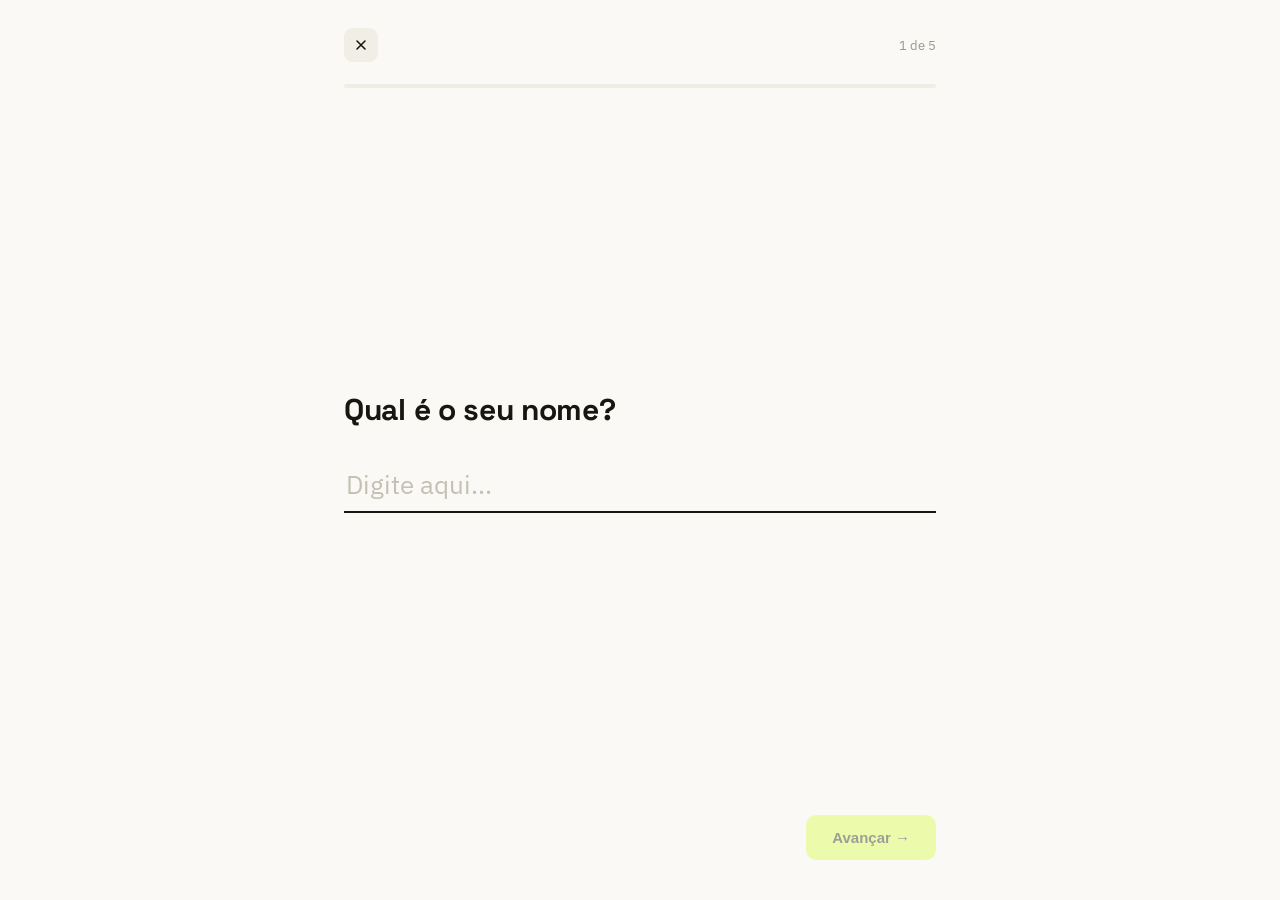
==== form.html @ 0284e6f6 "Add files via upload" ====
<!doctype html>
<html lang="pt-BR">
<head>
<meta charset="utf-8">
<meta name="viewport" content="width=device-width, initial-scale=1">
<title>Trackto — Falar com o time</title>
<link rel="stylesheet" href="https://fonts.googleapis.com/css2?family=Space+Grotesk:wght@500;600;700&family=IBM+Plex+Sans:wght@400;500;600&display=swap">
<style>
  :root{ --accent:#D7FF3D; }
  body{margin:0;background:#FAF9F6;font-family:'IBM Plex Sans',sans-serif;color:#161810;}
  *{box-sizing:border-box;}
  a{color:inherit;text-decoration:none;}
  .fq-input{width:100%;border:none;border-bottom:2px solid #E2DED0;background:transparent;font-family:'IBM Plex Sans',sans-serif;font-size:26px;padding:10px 2px;outline:none;color:#161810;}
  .fq-input:focus{border-bottom-color:#161810;}
  .fq-input::placeholder{color:#C4C0B2;}
  .fq-step{animation:fqIn .4s cubic-bezier(.16,1,.3,1) both;}
  @keyframes fqIn{from{opacity:0;transform:translateY(10px);}to{opacity:1;transform:translateY(0);}}
  @media (prefers-reduced-motion:reduce){.fq-step{animation:none;}}
  @media (max-width:640px){.fq-input{font-size:21px;}.fq-question{font-size:24px !important;}}
  [data-step]{display:none;}
  [data-step].active{display:block;}
  button:disabled{opacity:.4;cursor:not-allowed;}
</style>
</head>
<body>

<div style="width:100%;min-height:100vh;background:#FAF9F6;display:flex;flex-direction:column;">

  <!-- topo: fechar + progresso -->
  <div style="max-width:640px;width:100%;margin:0 auto;padding:28px 24px 0;">
    <div style="display:flex;align-items:center;justify-content:space-between;margin-bottom:22px;">
      <a href="index.html" aria-label="Voltar pro site" style="width:34px;height:34px;border-radius:9px;background:#F0EEE5;display:flex;align-items:center;justify-content:center;">
        <svg width="16" height="16" viewBox="0 0 16 16" fill="none" xmlns="http://www.w3.org/2000/svg" aria-hidden="true"><path d="M12 4L4 12M4 4L12 12" stroke="#161810" stroke-width="1.6" stroke-linecap="round"></path></svg>
      </a>
      <span id="stepLabel" style="font-size:13px;color:#9A978A;">1 de 5</span>
    </div>
    <div style="height:4px;background:#EFEDE4;border-radius:999px;overflow:hidden;">
      <div id="progressBar" style="height:100%;border-radius:999px;transition:width .35s ease;width:20%;background:var(--accent);"></div>
    </div>
  </div>

  <!-- conteúdo -->
  <div style="flex:1;display:flex;align-items:center;">
    <div style="max-width:640px;width:100%;margin:0 auto;padding:56px 24px;">

      <div class="fq-step" data-step="0">
        <p class="fq-question" style="font-family:'Space Grotesk',sans-serif;font-weight:700;font-size:30px;letter-spacing:-0.01em;margin:0 0 28px;">Qual é o seu nome?</p>
        <input class="fq-input" data-field="nome" type="text" placeholder="Digite aqui..." autofocus>
      </div>

      <div class="fq-step" data-step="1">
        <p class="fq-question" style="font-family:'Space Grotesk',sans-serif;font-weight:700;font-size:30px;letter-spacing:-0.01em;margin:0 0 28px;">Qual o seu melhor e-mail, <span id="firstNameOut1">tudo bem</span>?</p>
        <input class="fq-input" data-field="email" type="email" placeholder="voce@agencia.com.br">
      </div>

      <div class="fq-step" data-step="2">
        <p class="fq-question" style="font-family:'Space Grotesk',sans-serif;font-weight:700;font-size:30px;letter-spacing:-0.01em;margin:0 0 28px;">Qual o nome da sua agência?</p>
        <input class="fq-input" data-field="agencia" type="text" placeholder="Nome da agência">
      </div>

      <div class="fq-step" data-step="3">
        <p class="fq-question" style="font-family:'Space Grotesk',sans-serif;font-weight:700;font-size:30px;letter-spacing:-0.01em;margin:0 0 28px;">Quantas contas ativas vocês gerenciam hoje?</p>
        <input class="fq-input" data-field="contas" type="text" inputmode="numeric" placeholder="Ex: 12">
      </div>

      <div class="fq-step" data-step="4">
        <p class="fq-question" style="font-family:'Space Grotesk',sans-serif;font-weight:700;font-size:30px;letter-spacing:-0.01em;margin:0 0 10px;">Qual o seu WhatsApp?</p>
        <p style="font-size:14px;color:#9A978A;margin:0 0 22px;">Opcional — é só se quiser agilizar o contato.</p>
        <input class="fq-input" data-field="whatsapp" type="tel" placeholder="(00) 00000-0000">
      </div>

      <div class="fq-step" data-step="5">
        <p style="font-family:'Space Grotesk',sans-serif;font-weight:700;font-size:30px;letter-spacing:-0.01em;margin:0 0 26px;">Confere se tá tudo certo:</p>
        <div style="display:flex;flex-direction:column;gap:14px;margin-bottom:8px;">
          <div style="display:flex;justify-content:space-between;border-bottom:1px solid #E7E3D9;padding-bottom:10px;"><span style="font-size:13px;color:#9A978A;">Nome</span><span id="reviewNome" style="font-size:15px;font-weight:500;">—</span></div>
          <div style="display:flex;justify-content:space-between;border-bottom:1px solid #E7E3D9;padding-bottom:10px;"><span style="font-size:13px;color:#9A978A;">E-mail</span><span id="reviewEmail" style="font-size:15px;font-weight:500;">—</span></div>
          <div style="display:flex;justify-content:space-between;border-bottom:1px solid #E7E3D9;padding-bottom:10px;"><span style="font-size:13px;color:#9A978A;">Agência</span><span id="reviewAgencia" style="font-size:15px;font-weight:500;">—</span></div>
          <div style="display:flex;justify-content:space-between;border-bottom:1px solid #E7E3D9;padding-bottom:10px;"><span style="font-size:13px;color:#9A978A;">Contas ativas</span><span id="reviewContas" style="font-size:15px;font-weight:500;">—</span></div>
          <div style="display:flex;justify-content:space-between;padding-bottom:2px;"><span style="font-size:13px;color:#9A978A;">WhatsApp</span><span id="reviewWhatsapp" style="font-size:15px;font-weight:500;">—</span></div>
        </div>
      </div>

      <div class="fq-step" data-step="6" style="text-align:center;">
        <div style="width:56px;height:56px;border-radius:999px;background:var(--accent);display:flex;align-items:center;justify-content:center;margin:0 auto 22px;">
          <svg width="26" height="26" viewBox="0 0 26 26" fill="none" xmlns="http://www.w3.org/2000/svg" aria-hidden="true"><path d="M5 13.5L10.5 19L21 7" stroke="#161810" stroke-width="2.2" stroke-linecap="round" stroke-linejoin="round"></path></svg>
        </div>
        <p style="font-family:'Space Grotesk',sans-serif;font-weight:700;font-size:26px;letter-spacing:-0.01em;margin:0 0 12px;">Recebido, <span id="firstNameOut2">tudo bem</span>!</p>
        <p style="font-size:15px;color:#6B6A5F;margin:0 0 28px;">O time da Trackto entra em contato em breve pelo e-mail ou WhatsApp que você deixou. Enquanto isso, é só chamar a gente direto:</p>
        <div style="display:flex;gap:10px;justify-content:center;flex-wrap:wrap;margin-bottom:20px;">
          <a href="https://wa.me/5500000000000" target="_blank" rel="noopener noreferrer" style="display:inline-flex;align-items:center;gap:8px;background:#161810;color:#FAF9F6;padding:13px 22px;border-radius:10px;font-weight:600;font-size:14px;">
            <svg width="16" height="16" viewBox="0 0 24 24" fill="none" xmlns="http://www.w3.org/2000/svg" aria-hidden="true"><path d="M12 3C7.03 3 3 7.03 3 12C3 13.63 3.43 15.16 4.19 16.48L3 21L7.65 19.84C8.93 20.53 10.42 20.92 12 20.92C16.97 20.92 21 16.9 21 11.92C21 6.95 16.97 3 12 3Z" stroke="#FAF9F6" stroke-width="1.6" stroke-linejoin="round"></path><path d="M8.7 8.3C8.9 7.9 9.2 7.9 9.4 7.9C9.6 7.9 9.8 7.9 9.9 8.2C10.1 8.6 10.5 9.6 10.6 9.7C10.7 9.9 10.7 10.1 10.6 10.3C10.4 10.7 10.1 10.9 10 11.1C9.9 11.2 9.8 11.4 9.9 11.6C10.4 12.5 11 13.2 11.9 13.7C12.1 13.8 12.3 13.8 12.4 13.6C12.6 13.4 12.9 13.1 13.1 12.9C13.3 12.7 13.4 12.7 13.6 12.8C13.9 12.9 14.9 13.4 15.1 13.5C15.3 13.6 15.5 13.7 15.5 13.8C15.6 14.2 15.5 14.7 15.3 15.1C15 15.4 14.5 15.7 14 15.7C13 15.7 11.8 15.3 10.6 14.4C9.1 13.3 8.1 11.9 7.8 11.3C7.6 11 7.4 10.5 7.4 10C7.4 9.4 7.7 8.9 8 8.6C8.2 8.4 8.5 8.3 8.7 8.3Z" fill="#FAF9F6"></path></svg>
            WhatsApp
          </a>
          <a href="https://instagram.com/trackto" target="_blank" rel="noopener noreferrer" style="display:inline-flex;align-items:center;gap:8px;border:1px solid #D8D3C4;padding:13px 22px;border-radius:10px;font-weight:600;font-size:14px;color:#161810;">
            <svg width="16" height="16" viewBox="0 0 24 24" fill="none" xmlns="http://www.w3.org/2000/svg" aria-hidden="true"><rect x="3" y="3" width="18" height="18" rx="5.5" stroke="#161810" stroke-width="1.7"></rect><circle cx="12" cy="12" r="4" stroke="#161810" stroke-width="1.7"></circle><circle cx="17.2" cy="6.8" r="1.15" fill="#161810"></circle></svg>
            Instagram
          </a>
        </div>
        <a href="index.html" style="display:inline-block;font-size:13px;color:#8C897A;font-weight:600;">Voltar pro site</a>
      </div>

    </div>
  </div>

  <!-- navegação -->
  <div id="navRow" style="max-width:640px;width:100%;margin:0 auto;padding:0 24px 40px;display:flex;justify-content:space-between;align-items:center;">
    <button id="backBtn" style="background:none;border:none;font-size:14px;color:#8C897A;font-weight:600;cursor:pointer;padding:10px 4px;visibility:hidden;">Voltar</button>
    <button id="nextBtn" style="background:var(--accent);color:#161810;border:none;padding:14px 26px;border-radius:10px;font-weight:600;font-size:15px;cursor:pointer;">Avançar →</button>
    <button id="submitBtn" style="background:var(--accent);color:#161810;border:none;padding:14px 30px;border-radius:10px;font-weight:600;font-size:15px;cursor:pointer;display:none;">Enviar resposta</button>
  </div>

  <!-- formulário real: envia as respostas pro Apps Script conectado à planilha -->
  <form id="fq-hidden-form" action="https://script.google.com/macros/s/SUBSTITUA_PELO_SEU_ID_DE_IMPLANTACAO/exec" method="POST" target="_blank" style="display:none;">
    <input type="text" name="nome" id="hiddenNome">
    <input type="text" name="email" id="hiddenEmail">
    <input type="text" name="agencia" id="hiddenAgencia">
    <input type="text" name="contas" id="hiddenContas">
    <input type="text" name="whatsapp" id="hiddenWhatsapp">
  </form>

</div>

<script>
  var TOTAL_QUESTIONS = 5;
  var step = 0;
  var values = { nome:'', email:'', agencia:'', contas:'', whatsapp:'' };
  var stepLabels = ['1 de 5','2 de 5','3 de 5','4 de 5','5 de 5','Revisão'];

  var steps = document.querySelectorAll('[data-step]');
  var inputs = document.querySelectorAll('[data-field]');
  var backBtn = document.getElementById('backBtn');
  var nextBtn = document.getElementById('nextBtn');
  var submitBtn = document.getElementById('submitBtn');
  var navRow = document.getElementById('navRow');

  inputs.forEach(function(inp){
    inp.addEventListener('input', function(){ values[inp.dataset.field] = inp.value; });
    inp.addEventListener('keydown', function(e){
      if (e.key === 'Enter') { e.preventDefault(); next(); }
    });
  });

  function firstName(){
    return (values.nome || '').split(' ')[0] || 'tudo bem';
  }

  function canAdvance(){
    if (step === 0) return values.nome.trim().length > 0;
    if (step === 1) return /\S+@\S+\.\S+/.test(values.email);
    return true;
  }

  function render(){
    steps.forEach(function(el){
      el.classList.toggle('active', Number(el.dataset.step) === step);
    });

    document.getElementById('firstNameOut1').textContent = firstName();
    document.getElementById('firstNameOut2').textContent = firstName();

    if (step === 5) {
      document.getElementById('reviewNome').textContent = values.nome || '—';
      document.getElementById('reviewEmail').textContent = values.email || '—';
      document.getElementById('reviewAgencia').textContent = values.agencia || '—';
      document.getElementById('reviewContas').textContent = values.contas || '—';
      document.getElementById('reviewWhatsapp').textContent = values.whatsapp || '—';
    }

    var pct = step >= 6 ? 100 : Math.round((Math.min(step, TOTAL_QUESTIONS) / TOTAL_QUESTIONS) * 100);
    document.getElementById('progressBar').style.width = pct + '%';
    document.getElementById('stepLabel').textContent = step >= 6 ? '' : stepLabels[step];

    backBtn.style.visibility = step === 0 ? 'hidden' : 'visible';
    navRow.style.display = step >= 6 ? 'none' : 'flex';
    nextBtn.style.display = step < 5 ? 'inline-block' : 'none';
    submitBtn.style.display = step === 5 ? 'inline-block' : 'none';
    nextBtn.disabled = !canAdvance();
  }

  function next(){
    if (!canAdvance()) return;
    if (step < 5) { step++; render(); focusActive(); }
  }

  function back(){
    if (step > 0) { step--; render(); focusActive(); }
  }

  function focusActive(){
    var active = document.querySelector('[data-step="' + step + '"] [data-field]');
    if (active) active.focus();
  }

  function submitForm(){
    document.getElementById('hiddenNome').value = values.nome;
    document.getElementById('hiddenEmail').value = values.email;
    document.getElementById('hiddenAgencia').value = values.agencia;
    document.getElementById('hiddenContas').value = values.contas;
    document.getElementById('hiddenWhatsapp').value = values.whatsapp;
    document.getElementById('fq-hidden-form').submit();
    step = 6;
    render();
  }

  nextBtn.addEventListener('click', next);
  backBtn.addEventListener('click', back);
  submitBtn.addEventListener('click', submitForm);

  render();
</script>

</body>
</html>
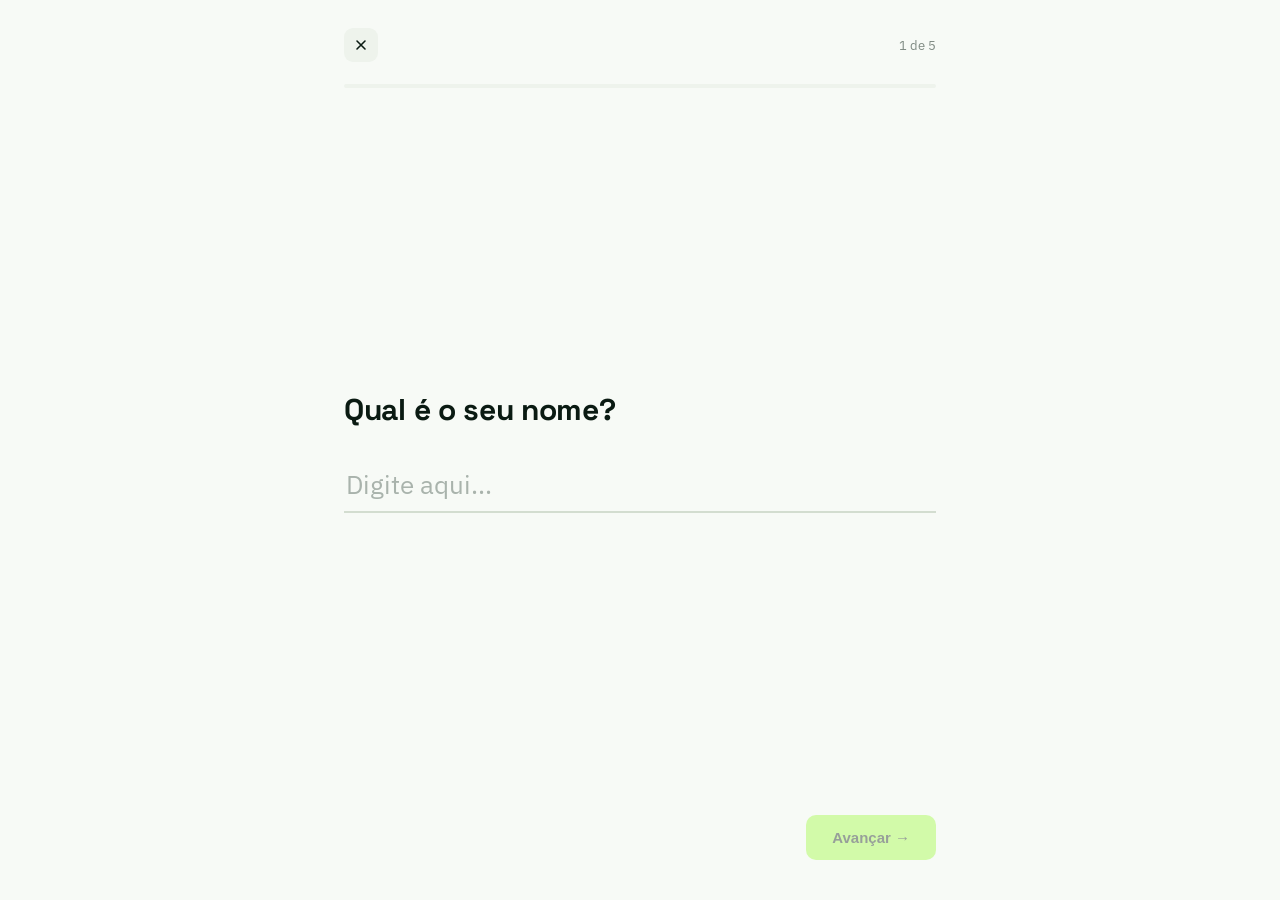
==== commit 7345b96d: "Apply new brand identity: logo, favicons and green palette Adds the Trackto logo to the header, gene" ====
--- a/form.html
+++ b/form.html
@@ -5,14 +5,19 @@
 <meta name="viewport" content="width=device-width, initial-scale=1">
 <title>Trackto — Falar com o time</title>
 <link rel="stylesheet" href="https://fonts.googleapis.com/css2?family=Space+Grotesk:wght@500;600;700&family=IBM+Plex+Sans:wght@400;500;600&display=swap">
+<link rel="icon" type="image/png" sizes="32x32" href="favicon-32x32.png">
+<link rel="icon" type="image/png" sizes="16x16" href="favicon-16x16.png">
+<link rel="icon" type="image/png" sizes="192x192" href="icon-192.png">
+<link rel="shortcut icon" href="favicon.ico">
+<link rel="apple-touch-icon" sizes="180x180" href="apple-touch-icon.png">
+<link rel="stylesheet" href="theme.css">
 <style>
-  :root{ --accent:#D7FF3D; }
-  body{margin:0;background:#FAF9F6;font-family:'IBM Plex Sans',sans-serif;color:#161810;}
+  body{margin:0;background:var(--bg);font-family:'IBM Plex Sans',sans-serif;color:var(--ink);}
   *{box-sizing:border-box;}
   a{color:inherit;text-decoration:none;}
-  .fq-input{width:100%;border:none;border-bottom:2px solid #E2DED0;background:transparent;font-family:'IBM Plex Sans',sans-serif;font-size:26px;padding:10px 2px;outline:none;color:#161810;}
-  .fq-input:focus{border-bottom-color:#161810;}
-  .fq-input::placeholder{color:#C4C0B2;}
+  .fq-input{width:100%;border:none;border-bottom:2px solid var(--line-2);background:transparent;font-family:'IBM Plex Sans',sans-serif;font-size:26px;padding:10px 2px;outline:none;color:var(--ink);}
+  .fq-input:focus{border-bottom-color:var(--ink);}
+  .fq-input::placeholder{color:var(--text-ghost);}
   .fq-step{animation:fqIn .4s cubic-bezier(.16,1,.3,1) both;}
   @keyframes fqIn{from{opacity:0;transform:translateY(10px);}to{opacity:1;transform:translateY(0);}}
   @media (prefers-reduced-motion:reduce){.fq-step{animation:none;}}
@@ -24,17 +29,17 @@
 </head>
 <body>
 
-<div style="width:100%;min-height:100vh;background:#FAF9F6;display:flex;flex-direction:column;">
+<div style="width:100%;min-height:100vh;background:var(--bg);display:flex;flex-direction:column;">
 
   <!-- topo: fechar + progresso -->
   <div style="max-width:640px;width:100%;margin:0 auto;padding:28px 24px 0;">
     <div style="display:flex;align-items:center;justify-content:space-between;margin-bottom:22px;">
-      <a href="index.html" aria-label="Voltar pro site" style="width:34px;height:34px;border-radius:9px;background:#F0EEE5;display:flex;align-items:center;justify-content:center;">
-        <svg width="16" height="16" viewBox="0 0 16 16" fill="none" xmlns="http://www.w3.org/2000/svg" aria-hidden="true"><path d="M12 4L4 12M4 4L12 12" stroke="#161810" stroke-width="1.6" stroke-linecap="round"></path></svg>
+      <a href="index.html" aria-label="Voltar pro site" style="width:34px;height:34px;border-radius:9px;background:var(--bg-soft);display:flex;align-items:center;justify-content:center;">
+        <svg width="16" height="16" viewBox="0 0 16 16" fill="none" xmlns="http://www.w3.org/2000/svg" aria-hidden="true"><path d="M12 4L4 12M4 4L12 12" stroke="#0A1A12" stroke-width="1.6" stroke-linecap="round"></path></svg>
       </a>
-      <span id="stepLabel" style="font-size:13px;color:#9A978A;">1 de 5</span>
+      <span id="stepLabel" style="font-size:13px;color:var(--text-fainter);">1 de 5</span>
     </div>
-    <div style="height:4px;background:#EFEDE4;border-radius:999px;overflow:hidden;">
+    <div style="height:4px;background:var(--bg-soft);border-radius:999px;overflow:hidden;">
       <div id="progressBar" style="height:100%;border-radius:999px;transition:width .35s ease;width:20%;background:var(--accent);"></div>
     </div>
   </div>
@@ -65,38 +70,38 @@
 
       <div class="fq-step" data-step="4">
         <p class="fq-question" style="font-family:'Space Grotesk',sans-serif;font-weight:700;font-size:30px;letter-spacing:-0.01em;margin:0 0 10px;">Qual o seu WhatsApp?</p>
-        <p style="font-size:14px;color:#9A978A;margin:0 0 22px;">Opcional — é só se quiser agilizar o contato.</p>
+        <p style="font-size:14px;color:var(--text-fainter);margin:0 0 22px;">Opcional — é só se quiser agilizar o contato.</p>
         <input class="fq-input" data-field="whatsapp" type="tel" placeholder="(00) 00000-0000">
       </div>
 
       <div class="fq-step" data-step="5">
         <p style="font-family:'Space Grotesk',sans-serif;font-weight:700;font-size:30px;letter-spacing:-0.01em;margin:0 0 26px;">Confere se tá tudo certo:</p>
         <div style="display:flex;flex-direction:column;gap:14px;margin-bottom:8px;">
-          <div style="display:flex;justify-content:space-between;border-bottom:1px solid #E7E3D9;padding-bottom:10px;"><span style="font-size:13px;color:#9A978A;">Nome</span><span id="reviewNome" style="font-size:15px;font-weight:500;">—</span></div>
-          <div style="display:flex;justify-content:space-between;border-bottom:1px solid #E7E3D9;padding-bottom:10px;"><span style="font-size:13px;color:#9A978A;">E-mail</span><span id="reviewEmail" style="font-size:15px;font-weight:500;">—</span></div>
-          <div style="display:flex;justify-content:space-between;border-bottom:1px solid #E7E3D9;padding-bottom:10px;"><span style="font-size:13px;color:#9A978A;">Agência</span><span id="reviewAgencia" style="font-size:15px;font-weight:500;">—</span></div>
-          <div style="display:flex;justify-content:space-between;border-bottom:1px solid #E7E3D9;padding-bottom:10px;"><span style="font-size:13px;color:#9A978A;">Contas ativas</span><span id="reviewContas" style="font-size:15px;font-weight:500;">—</span></div>
-          <div style="display:flex;justify-content:space-between;padding-bottom:2px;"><span style="font-size:13px;color:#9A978A;">WhatsApp</span><span id="reviewWhatsapp" style="font-size:15px;font-weight:500;">—</span></div>
+          <div style="display:flex;justify-content:space-between;border-bottom:1px solid var(--line);padding-bottom:10px;"><span style="font-size:13px;color:var(--text-fainter);">Nome</span><span id="reviewNome" style="font-size:15px;font-weight:500;">—</span></div>
+          <div style="display:flex;justify-content:space-between;border-bottom:1px solid var(--line);padding-bottom:10px;"><span style="font-size:13px;color:var(--text-fainter);">E-mail</span><span id="reviewEmail" style="font-size:15px;font-weight:500;">—</span></div>
+          <div style="display:flex;justify-content:space-between;border-bottom:1px solid var(--line);padding-bottom:10px;"><span style="font-size:13px;color:var(--text-fainter);">Agência</span><span id="reviewAgencia" style="font-size:15px;font-weight:500;">—</span></div>
+          <div style="display:flex;justify-content:space-between;border-bottom:1px solid var(--line);padding-bottom:10px;"><span style="font-size:13px;color:var(--text-fainter);">Contas ativas</span><span id="reviewContas" style="font-size:15px;font-weight:500;">—</span></div>
+          <div style="display:flex;justify-content:space-between;padding-bottom:2px;"><span style="font-size:13px;color:var(--text-fainter);">WhatsApp</span><span id="reviewWhatsapp" style="font-size:15px;font-weight:500;">—</span></div>
         </div>
       </div>
 
       <div class="fq-step" data-step="6" style="text-align:center;">
         <div style="width:56px;height:56px;border-radius:999px;background:var(--accent);display:flex;align-items:center;justify-content:center;margin:0 auto 22px;">
-          <svg width="26" height="26" viewBox="0 0 26 26" fill="none" xmlns="http://www.w3.org/2000/svg" aria-hidden="true"><path d="M5 13.5L10.5 19L21 7" stroke="#161810" stroke-width="2.2" stroke-linecap="round" stroke-linejoin="round"></path></svg>
+          <svg width="26" height="26" viewBox="0 0 26 26" fill="none" xmlns="http://www.w3.org/2000/svg" aria-hidden="true"><path d="M5 13.5L10.5 19L21 7" stroke="#0A1A12" stroke-width="2.2" stroke-linecap="round" stroke-linejoin="round"></path></svg>
         </div>
         <p style="font-family:'Space Grotesk',sans-serif;font-weight:700;font-size:26px;letter-spacing:-0.01em;margin:0 0 12px;">Recebido, <span id="firstNameOut2">tudo bem</span>!</p>
-        <p style="font-size:15px;color:#6B6A5F;margin:0 0 28px;">O time da Trackto entra em contato em breve pelo e-mail ou WhatsApp que você deixou. Enquanto isso, é só chamar a gente direto:</p>
+        <p style="font-size:15px;color:var(--text-mute);margin:0 0 28px;">O time da Trackto entra em contato em breve pelo e-mail ou WhatsApp que você deixou. Enquanto isso, é só chamar a gente direto:</p>
         <div style="display:flex;gap:10px;justify-content:center;flex-wrap:wrap;margin-bottom:20px;">
-          <a href="https://wa.me/5500000000000" target="_blank" rel="noopener noreferrer" style="display:inline-flex;align-items:center;gap:8px;background:#161810;color:#FAF9F6;padding:13px 22px;border-radius:10px;font-weight:600;font-size:14px;">
-            <svg width="16" height="16" viewBox="0 0 24 24" fill="none" xmlns="http://www.w3.org/2000/svg" aria-hidden="true"><path d="M12 3C7.03 3 3 7.03 3 12C3 13.63 3.43 15.16 4.19 16.48L3 21L7.65 19.84C8.93 20.53 10.42 20.92 12 20.92C16.97 20.92 21 16.9 21 11.92C21 6.95 16.97 3 12 3Z" stroke="#FAF9F6" stroke-width="1.6" stroke-linejoin="round"></path><path d="M8.7 8.3C8.9 7.9 9.2 7.9 9.4 7.9C9.6 7.9 9.8 7.9 9.9 8.2C10.1 8.6 10.5 9.6 10.6 9.7C10.7 9.9 10.7 10.1 10.6 10.3C10.4 10.7 10.1 10.9 10 11.1C9.9 11.2 9.8 11.4 9.9 11.6C10.4 12.5 11 13.2 11.9 13.7C12.1 13.8 12.3 13.8 12.4 13.6C12.6 13.4 12.9 13.1 13.1 12.9C13.3 12.7 13.4 12.7 13.6 12.8C13.9 12.9 14.9 13.4 15.1 13.5C15.3 13.6 15.5 13.7 15.5 13.8C15.6 14.2 15.5 14.7 15.3 15.1C15 15.4 14.5 15.7 14 15.7C13 15.7 11.8 15.3 10.6 14.4C9.1 13.3 8.1 11.9 7.8 11.3C7.6 11 7.4 10.5 7.4 10C7.4 9.4 7.7 8.9 8 8.6C8.2 8.4 8.5 8.3 8.7 8.3Z" fill="#FAF9F6"></path></svg>
+          <a href="https://wa.me/5500000000000" target="_blank" rel="noopener noreferrer" style="display:inline-flex;align-items:center;gap:8px;background:var(--ink);color:var(--bg);padding:13px 22px;border-radius:10px;font-weight:600;font-size:14px;">
+            <svg width="16" height="16" viewBox="0 0 24 24" fill="none" xmlns="http://www.w3.org/2000/svg" aria-hidden="true"><path d="M12 3C7.03 3 3 7.03 3 12C3 13.63 3.43 15.16 4.19 16.48L3 21L7.65 19.84C8.93 20.53 10.42 20.92 12 20.92C16.97 20.92 21 16.9 21 11.92C21 6.95 16.97 3 12 3Z" stroke="#F7FAF6" stroke-width="1.6" stroke-linejoin="round"></path><path d="M8.7 8.3C8.9 7.9 9.2 7.9 9.4 7.9C9.6 7.9 9.8 7.9 9.9 8.2C10.1 8.6 10.5 9.6 10.6 9.7C10.7 9.9 10.7 10.1 10.6 10.3C10.4 10.7 10.1 10.9 10 11.1C9.9 11.2 9.8 11.4 9.9 11.6C10.4 12.5 11 13.2 11.9 13.7C12.1 13.8 12.3 13.8 12.4 13.6C12.6 13.4 12.9 13.1 13.1 12.9C13.3 12.7 13.4 12.7 13.6 12.8C13.9 12.9 14.9 13.4 15.1 13.5C15.3 13.6 15.5 13.7 15.5 13.8C15.6 14.2 15.5 14.7 15.3 15.1C15 15.4 14.5 15.7 14 15.7C13 15.7 11.8 15.3 10.6 14.4C9.1 13.3 8.1 11.9 7.8 11.3C7.6 11 7.4 10.5 7.4 10C7.4 9.4 7.7 8.9 8 8.6C8.2 8.4 8.5 8.3 8.7 8.3Z" fill="#F7FAF6"></path></svg>
             WhatsApp
           </a>
-          <a href="https://instagram.com/trackto" target="_blank" rel="noopener noreferrer" style="display:inline-flex;align-items:center;gap:8px;border:1px solid #D8D3C4;padding:13px 22px;border-radius:10px;font-weight:600;font-size:14px;color:#161810;">
-            <svg width="16" height="16" viewBox="0 0 24 24" fill="none" xmlns="http://www.w3.org/2000/svg" aria-hidden="true"><rect x="3" y="3" width="18" height="18" rx="5.5" stroke="#161810" stroke-width="1.7"></rect><circle cx="12" cy="12" r="4" stroke="#161810" stroke-width="1.7"></circle><circle cx="17.2" cy="6.8" r="1.15" fill="#161810"></circle></svg>
+          <a class="btnGhost" href="https://instagram.com/trackto" target="_blank" rel="noopener noreferrer" style="display:inline-flex;align-items:center;gap:8px;border:1px solid var(--line-3);padding:13px 22px;border-radius:10px;font-weight:600;font-size:14px;color:var(--ink);">
+            <svg width="16" height="16" viewBox="0 0 24 24" fill="none" xmlns="http://www.w3.org/2000/svg" aria-hidden="true"><rect x="3" y="3" width="18" height="18" rx="5.5" stroke="#0A1A12" stroke-width="1.7"></rect><circle cx="12" cy="12" r="4" stroke="#0A1A12" stroke-width="1.7"></circle><circle cx="17.2" cy="6.8" r="1.15" fill="#0A1A12"></circle></svg>
             Instagram
           </a>
         </div>
-        <a href="index.html" style="display:inline-block;font-size:13px;color:#8C897A;font-weight:600;">Voltar pro site</a>
+        <a href="index.html" style="display:inline-block;font-size:13px;color:var(--text-faint);font-weight:600;">Voltar pro site</a>
       </div>
 
     </div>
@@ -104,9 +109,9 @@
 
   <!-- navegação -->
   <div id="navRow" style="max-width:640px;width:100%;margin:0 auto;padding:0 24px 40px;display:flex;justify-content:space-between;align-items:center;">
-    <button id="backBtn" style="background:none;border:none;font-size:14px;color:#8C897A;font-weight:600;cursor:pointer;padding:10px 4px;visibility:hidden;">Voltar</button>
-    <button id="nextBtn" style="background:var(--accent);color:#161810;border:none;padding:14px 26px;border-radius:10px;font-weight:600;font-size:15px;cursor:pointer;">Avançar →</button>
-    <button id="submitBtn" style="background:var(--accent);color:#161810;border:none;padding:14px 30px;border-radius:10px;font-weight:600;font-size:15px;cursor:pointer;display:none;">Enviar resposta</button>
+    <button id="backBtn" style="background:none;border:none;font-size:14px;color:var(--text-faint);font-weight:600;cursor:pointer;padding:10px 4px;visibility:hidden;">Voltar</button>
+    <button id="nextBtn" style="background:var(--accent);color:var(--ink);border:none;padding:14px 26px;border-radius:10px;font-weight:600;font-size:15px;cursor:pointer;">Avançar →</button>
+    <button id="submitBtn" style="background:var(--accent);color:var(--ink);border:none;padding:14px 30px;border-radius:10px;font-weight:600;font-size:15px;cursor:pointer;display:none;">Enviar resposta</button>
   </div>
 
   <!-- formulário real: envia as respostas pro Apps Script conectado à planilha -->
--- a/theme.css
+++ b/theme.css
@@ -0,0 +1,47 @@
+/* Paleta do Trackto — derivada da logo (brand/trackto-logo-original.png).
+   Altere as cores aqui; index.html e form.html usam apenas estas variáveis.
+   Exceção: ícones SVG com stroke/fill no próprio atributo usam o valor fixo equivalente. */
+:root{
+  /* marca */
+  --lime:#E2FB39;
+  --accent:#9DFB37;
+  --neon:#26FA36;
+  --green:#03BF45;
+  --green-deep:#018E53;
+  --forest:#02573C;
+  --grad-brand:linear-gradient(110deg,#5BFA37 0%,#9DFB37 45%,#E2FB39 100%);
+
+  /* superfícies claras */
+  --bg:#F7FAF6;
+  --bg-soft:#EEF3EC;
+  --bg-mute:#F3F7F1;
+  --surface:#FFFFFF;
+  --tint:#F1FCE4;
+  --header-bg:rgba(247,250,246,0.9);
+
+  /* superfícies escuras */
+  --ink:#0A1A12;
+  --ink-grad:radial-gradient(120% 150% at 100% 0%,rgba(38,250,54,0.16) 0%,rgba(2,87,60,0.28) 36%,rgba(2,87,60,0) 70%),#0A1A12;
+  --on-dark:#F7FAF6;
+  --on-dark-mute:#BCC9BF;
+
+  /* texto */
+  --text-strong:#26352C;
+  --text:#3D4A42;
+  --text-soft:#4A584F;
+  --text-mute:#5C6960;
+  --text-faint:#6E7A72;
+  --text-fainter:#7F8A83;
+  --text-ghost:#A9B3AC;
+
+  /* linhas */
+  --line:#DDE5DA;
+  --line-2:#D3DDD0;
+  --line-3:#C5D1C2;
+  --line-accent:#CDEFA6;
+
+  /* estados */
+  --danger:#C24B3E;
+  --shadow:rgba(10,26,18,0.22);
+  --glow:rgba(3,191,69,0.5);
+}
